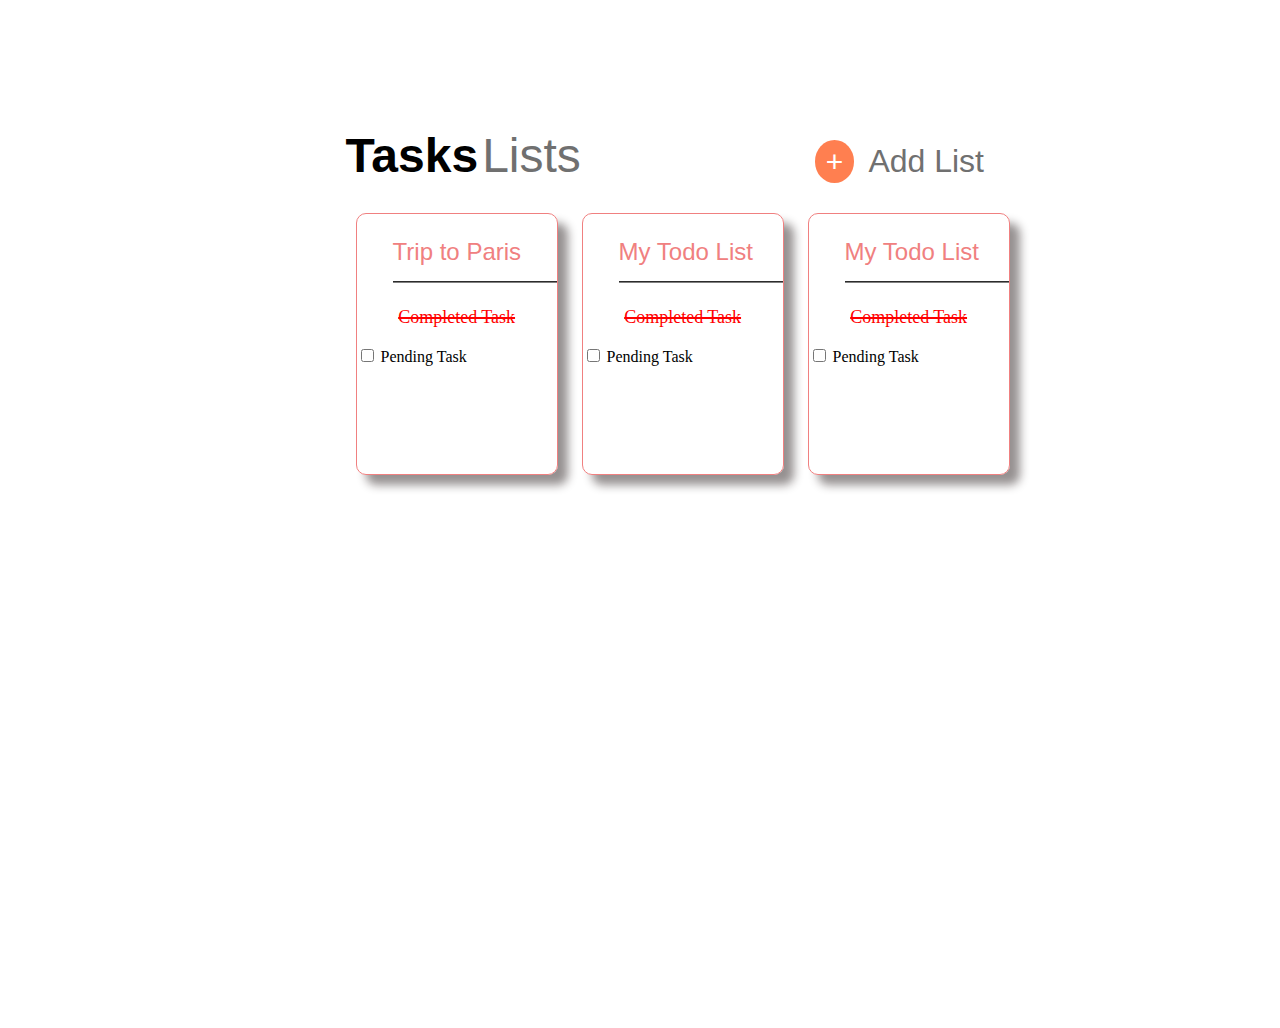
==== index.html @ 9a255670 "todoweb" ====
<!DOCTYPE html>
<html lang="en">
<head>
    <meta charset="UTF-8">
    <meta http-equiv="X-UA-Compatible" content="IE=edge">
    <meta name="viewport" content="width=device-width, initial-scale=1.0">
    <title>Document</title>
    <link rel="stylesheet" href="./index.css">
 
</head>
<body>
  <div class="container1">
    <div class="head">
        <span class="pg1-head1">Tasks</span>
        <span class="pg1-head2">Lists</span>
        <span ><a href="./index3.html" class="pg1-btn">+</a></span>
        <span class=" pg1-head3">Add List</span>
    </div>
    <div class="pg1-boxes">
        
          <div class="box box1">
            <a href="./index2.html" class="pg1-link">
            <p class="boxhead">Trip to Paris</p> </a> 
            <p class="boxtask">Completed Task</p>
            <input type="checkbox" name="task" id="task1" value="">
            <label for="task1">Pending Task</label>
          </div>
       
        <div class="box box2">
            <p class="boxhead">My Todo List</p> 
            <p class="boxtask">Completed Task</p>
            <input type="checkbox" name="task" id="task2" value="">
            <label for="task2">Pending Task</label>
        </div>
        <div class="box box3">
            <p class="boxhead">My Todo List</p> 
            <p class="boxtask">Completed Task</p>
            <input type="checkbox" name="task" id="task3" value="">
            <label for="task3">Pending Task</label>
        </div>
    </div>
  </div>
</body>
</html>
---- index.css ----
.container1 {
    margin-top: 10%;
    margin-left: 27%;
}
.pg1-head1 {
    font-size: xxx-large;
    font-weight: 600;
    font-family:Arial, Helvetica, sans-serif;
}
.pg1-head2 {
    font-size: xxx-large;
    font-family:Arial, Helvetica, sans-serif;
    font-weight:100;
    color: #707070;
    margin-right: 230px;
}
.pg1-head3 {
    font-size: xx-large;
    font-family:Arial, Helvetica, sans-serif;
    font-weight:10;
    color: #707070;
}
.head {
    margin-bottom: 10px;
}
.pg1-btn {
    border-radius: 50%;
    background: coral;
    height: 50px;
    width: 50px;
    text-decoration: none;
    font-size: 30px;
    padding: 5px 11px;
    margin-right: 10px;
    font-family: Arial, Helvetica, sans-serif;
    color: #ffffff;
    
}
.pg1-link {
    text-decoration: none;

}
.pg1-boxes {
    display: inline-block;
    margin-top: 10px;

    
}
.box {
    display:inline-block;
    border: 1px lightcoral solid;
    height: 260px;
    width: 200px; 
    border-radius: 10px;
    margin: 10px;
    box-shadow: 10px 10px 10px 0 rgba(148, 143, 143, 0.979) ;
    
}
.boxhead {
    color: lightcoral;
    font-size: x-large;
    font-family: Arial, Helvetica, sans-serif;
    border-bottom: 2px gray groove;
    padding-bottom: 15px;
    margin-left: 36px;
}
.boxtask {
    text-decoration: line-through;
    color:red;
    font-weight: 500;
    text-align: center;
    font-size: large;
    text-decoration-thickness: 2px;
}


/* INDEX 2 CSS PART */

.container2 {
    margin-left: 37%;
    margin-top: -6%;

}

.pg2-heading {
    
    font-size: xxx-large;
    font-family: Arial, Helvetica, sans-serif;
    font-weight: 900;
    position: relative;
    text-align: center;
    margin: 100px auto;
    max-width: 650px;
}
.pg2-heading:before {
    content: "";
    display: block;
    background: gray;
    width: 150px;
    height: 1px;
    position: absolute;
    top:50% ;
    left: 0;

}
.pg2-heading:after {
    content: "";
    display: block;
    background: gray;
    width: 150px;
    height: 1px;
    position: absolute;
    top:50% ;
    right: 0;
}

.pg2-link {
    font-size: x-large;
    font-family: Arial, Helvetica, sans-serif;
    margin: 44px 0px 39px 136px;
    
}
.pg2-icon {
    color: coral;
    margin-right: 3px;
    font-size: 36px;
}
.pg2-icontext {
    color: gray;
    font-size: 36px;

}
.pg2-box {

    border: 1px lightcoral solid;
    height: 350px;
    width: 350px; 
    border-radius: 10px;
    margin: 10px;
    box-shadow: 10px 10px 10px 0px rgba(148, 143, 143, 0.979) ;
}
.pg2-boxhead {
    color: lightcoral;
    font-size: x-large;
    font-family: Arial, Helvetica, sans-serif;
    border-bottom: 2px gray groove;
    padding-bottom: 17px;
    margin-left: 117px;
}
.pg2-boxtask {
    text-decoration: line-through;
    color:red;
    text-decoration-thickness: 2px;
    font-weight: 500;
    text-align: center;
    font-size: 20px;
}

.checkbox {
     margin-left: 90px;
     font-size: 20px;
}

.pg2-button {
    margin-top: 39%;
    margin-left: 82%;
}


/* INEX 3 CSS PART AND  INDEX 4 CSS PART */

body,html {
    height: 100%;
    margin: 0;
    padding: 0;
}
.main {
    border: 1px lightcoral solid;
    height: 161px;
    width: 300px; 
    border-radius: 10px;
    text-align: center;
    box-shadow: 10px 10px 10px 0px rgba(148, 143, 143, 0.979) ;
    color: coral; 
    margin-left: 40%; 
    margin-top: 18%;
    background:#ffffff;
    font-family: Arial, Helvetica, sans-serif;
    font-size: large;
    position: absolute;
 } 
.textbox {
    color: coral;
    height: 25px;
    width: 210px;

}
.btn {
    background: coral;
    border-radius: 15px;
    border: 0px;
    color:#ffffff;
    height: 30px;
    width: 64px;
}
.blur1 {
    background-image: url(./image1.png);
    backdrop-filter: blur(8px);
    background-repeat: no-repeat;
    background-size: cover;
}
.blur2 {
    background-image: url(./image2.png); 
    backdrop-filter: blur(8px);
    background-repeat: no-repeat;
    background-size: cover;

}
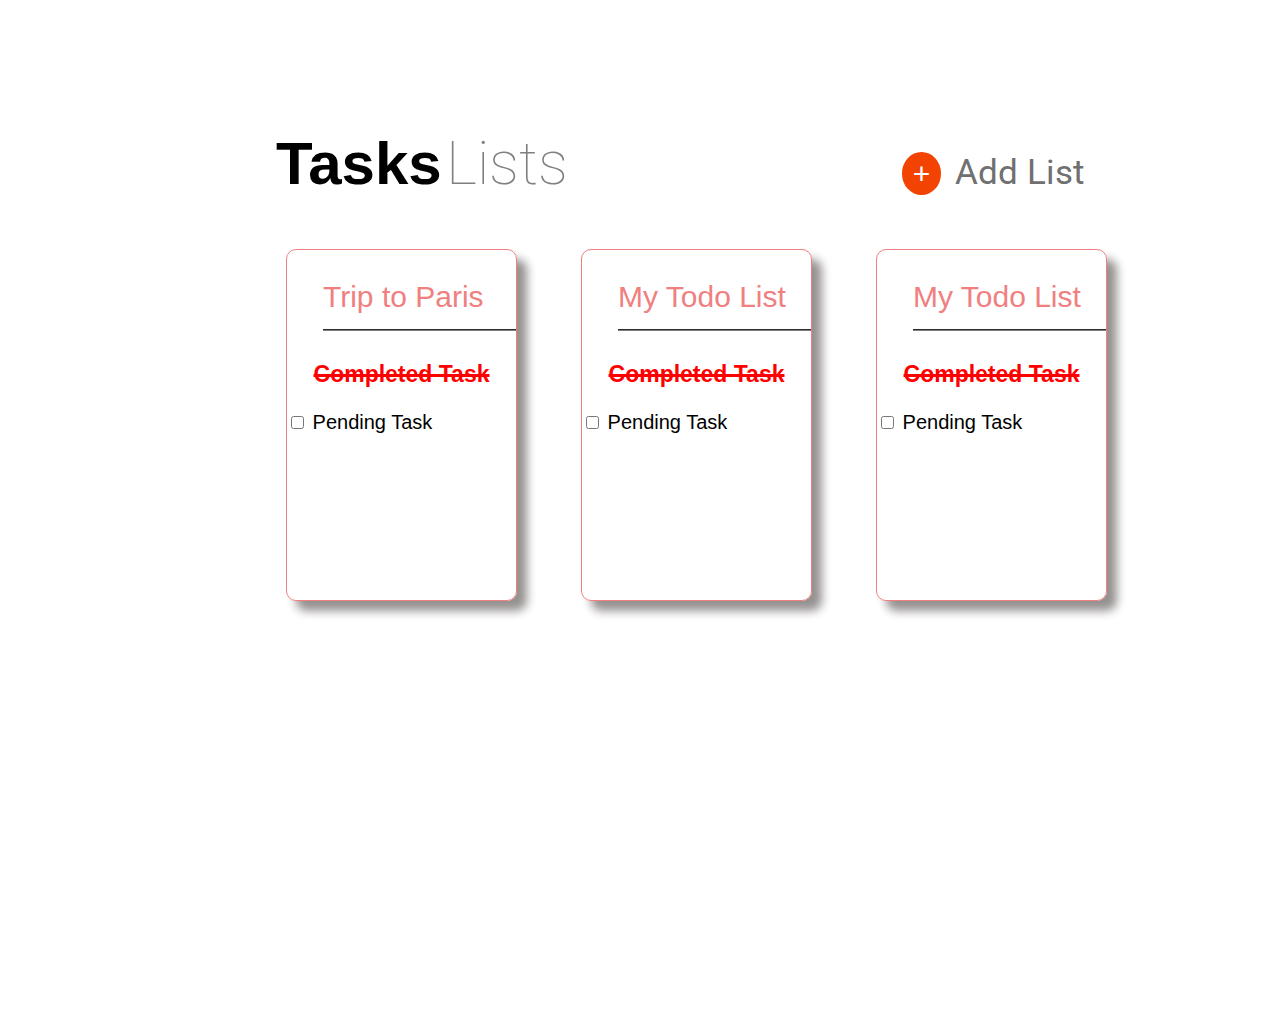
==== commit a6f6b454: "todoweb" ====
--- a/index.html
+++ b/index.html
@@ -4,8 +4,12 @@
     <meta charset="UTF-8">
     <meta http-equiv="X-UA-Compatible" content="IE=edge">
     <meta name="viewport" content="width=device-width, initial-scale=1.0">
-    <title>Document</title>
+    <title>To Do App UI Webpage</title>
     <link rel="stylesheet" href="./index.css">
+    <!-- Google fonts -->
+    <link rel="preconnect" href="https://fonts.googleapis.com">
+    <link rel="preconnect" href="https://fonts.gstatic.com" crossorigin>
+    <link href="https://fonts.googleapis.com/css2?family=Roboto:wght@100&display=swap" rel="stylesheet">
  
 </head>
 <body>
@@ -16,27 +20,33 @@
         <span ><a href="./index3.html" class="pg1-btn">+</a></span>
         <span class=" pg1-head3">Add List</span>
     </div>
-    <div class="pg1-boxes">
+    <div class="pg1-cards">
         
-          <div class="box box1">
+          <div class="card card1">
             <a href="./index2.html" class="pg1-link">
             <p class="boxhead">Trip to Paris</p> </a> 
             <p class="boxtask">Completed Task</p>
-            <input type="checkbox" name="task" id="task1" value="">
-            <label for="task1">Pending Task</label>
+            <div class="pg1-checkbox">
+                <input type="checkbox" name="task" id="task1" value="">
+                <label for="task1">Pending Task</label>
+            </div>
           </div>
        
-        <div class="box box2">
+        <div class="card card2">
             <p class="boxhead">My Todo List</p> 
             <p class="boxtask">Completed Task</p>
-            <input type="checkbox" name="task" id="task2" value="">
-            <label for="task2">Pending Task</label>
+            <div class="pg1-checkbox">
+                <input type="checkbox" name="task" id="task2" value="">
+                <label for="task2">Pending Task</label>
+           </div>
         </div>
-        <div class="box box3">
+        <div class="card card3">
             <p class="boxhead">My Todo List</p> 
             <p class="boxtask">Completed Task</p>
-            <input type="checkbox" name="task" id="task3" value="">
-            <label for="task3">Pending Task</label>
+            <div class="pg1-checkbox">
+               <input type="checkbox" name="task" id="task3" value="">
+               <label for="task3">Pending Task</label>
+            </div>
         </div>
     </div>
   </div>
--- a/index.css
+++ b/index.css
@@ -1,31 +1,33 @@
 .container1 {
     margin-top: 10%;
-    margin-left: 27%;
+    margin-left: 20%;
 }
 .pg1-head1 {
-    font-size: xxx-large;
+    font-size: 60px;
     font-weight: 600;
     font-family:Arial, Helvetica, sans-serif;
+    margin-left: 20px;
 }
 .pg1-head2 {
-    font-size: xxx-large;
-    font-family:Arial, Helvetica, sans-serif;
+    font-size:60px;
     font-weight:100;
+    color:gray;
+    margin-right: 330px;
+    font-family:"Roboto";
+}
+.pg1-head3 {
+    font-size: 35px;
+    font-family:"Roboto";
     color: #707070;
-    margin-right: 230px;
-}
-.pg1-head3 {
-    font-size: xx-large;
-    font-family:Arial, Helvetica, sans-serif;
-    font-weight:10;
-    color: #707070;
+    
+
 }
 .head {
     margin-bottom: 10px;
 }
 .pg1-btn {
     border-radius: 50%;
-    background: coral;
+    background: rgb(243, 67, 3);
     height: 50px;
     width: 50px;
     text-decoration: none;
@@ -40,25 +42,24 @@
     text-decoration: none;
 
 }
-.pg1-boxes {
+.pg1-cards {
     display: inline-block;
     margin-top: 10px;
-
-    
-}
-.box {
+}
+.card {
     display:inline-block;
     border: 1px lightcoral solid;
-    height: 260px;
-    width: 200px; 
+    height: 350px;
+    width: 229px; 
     border-radius: 10px;
-    margin: 10px;
+    margin: 30px;
     box-shadow: 10px 10px 10px 0 rgba(148, 143, 143, 0.979) ;
+    font-family: sans-serif;
     
 }
 .boxhead {
     color: lightcoral;
-    font-size: x-large;
+    font-size: 30px;
     font-family: Arial, Helvetica, sans-serif;
     border-bottom: 2px gray groove;
     padding-bottom: 15px;
@@ -67,30 +68,33 @@
 .boxtask {
     text-decoration: line-through;
     color:red;
-    font-weight: 500;
-    text-align: center;
-    font-size: large;
-    text-decoration-thickness: 2px;
+    font-weight: 700;
+    text-align: center;
+    font-size: 23px;
+    text-decoration-thickness: 3px;
+}
+.pg1-checkbox {
+    font-size: 20px;
 }
 
 
 /* INDEX 2 CSS PART */
 
 .container2 {
-    margin-left: 37%;
-    margin-top: -6%;
+    margin-left: 34%;
+    margin-top: -3%;
 
 }
 
 .pg2-heading {
     
-    font-size: xxx-large;
-    font-family: Arial, Helvetica, sans-serif;
-    font-weight: 900;
+    font-size: 65px;
+    font-family:sans-serif;
+    font-weight: 750;
     position: relative;
     text-align: center;
     margin: 100px auto;
-    max-width: 650px;
+    max-width: 700px;
 }
 .pg2-heading:before {
     content: "";
@@ -117,12 +121,12 @@
 .pg2-link {
     font-size: x-large;
     font-family: Arial, Helvetica, sans-serif;
-    margin: 44px 0px 39px 136px;
+    margin: 44px 0px 70px 136px;
     
 }
 .pg2-icon {
-    color: coral;
-    margin-right: 3px;
+    color: rgb(245, 65, 0);
+    margin-right: 9px;
     font-size: 36px;
 }
 .pg2-icontext {
@@ -130,18 +134,18 @@
     font-size: 36px;
 
 }
-.pg2-box {
+.pg2-card{
 
     border: 1px lightcoral solid;
-    height: 350px;
-    width: 350px; 
+    height: 400px;
+    width: 400px; 
     border-radius: 10px;
     margin: 10px;
     box-shadow: 10px 10px 10px 0px rgba(148, 143, 143, 0.979) ;
 }
 .pg2-boxhead {
     color: lightcoral;
-    font-size: x-large;
+    font-size: 35px;
     font-family: Arial, Helvetica, sans-serif;
     border-bottom: 2px gray groove;
     padding-bottom: 17px;
@@ -150,59 +154,63 @@
 .pg2-boxtask {
     text-decoration: line-through;
     color:red;
-    text-decoration-thickness: 2px;
-    font-weight: 500;
-    text-align: center;
-    font-size: 20px;
+    text-decoration-thickness: 3px;
+    font-weight: 700;
+    text-align: center;
+    font-size: 25px;
+    font-family: Arial, Helvetica, sans-serif;
 }
 
 .checkbox {
      margin-left: 90px;
-     font-size: 20px;
+     font-size: 21px;
 }
 
 .pg2-button {
-    margin-top: 39%;
+    margin-top: 35%;
     margin-left: 82%;
 }
 
 
-/* INEX 3 CSS PART AND  INDEX 4 CSS PART */
+
+/* INDEX 3 CSS PART AND  INDEX 4 CSS PART */
 
 body,html {
     height: 100%;
     margin: 0;
     padding: 0;
 }
-.main {
+.pg34-card {
     border: 1px lightcoral solid;
-    height: 161px;
-    width: 300px; 
+    height: 220px;
+    width: 420px; 
     border-radius: 10px;
     text-align: center;
     box-shadow: 10px 10px 10px 0px rgba(148, 143, 143, 0.979) ;
-    color: coral; 
-    margin-left: 40%; 
+    color: rgb(233, 64, 3); 
+    margin-left: 38%; 
     margin-top: 18%;
     background:#ffffff;
     font-family: Arial, Helvetica, sans-serif;
-    font-size: large;
+    font-size: 25px;
     position: absolute;
+    
  } 
 .textbox {
-    color: coral;
-    height: 25px;
-    width: 210px;
+    height: 33px;
+    width: 300px;
 
 }
 .btn {
     background: coral;
-    border-radius: 15px;
+    border-radius: 22px;
     border: 0px;
     color:#ffffff;
-    height: 30px;
-    width: 64px;
-}
+    height: 40px;
+    width: 80px;
+    font-size: 22px;
+}
+
 .blur1 {
     background-image: url(./image1.png);
     backdrop-filter: blur(8px);
